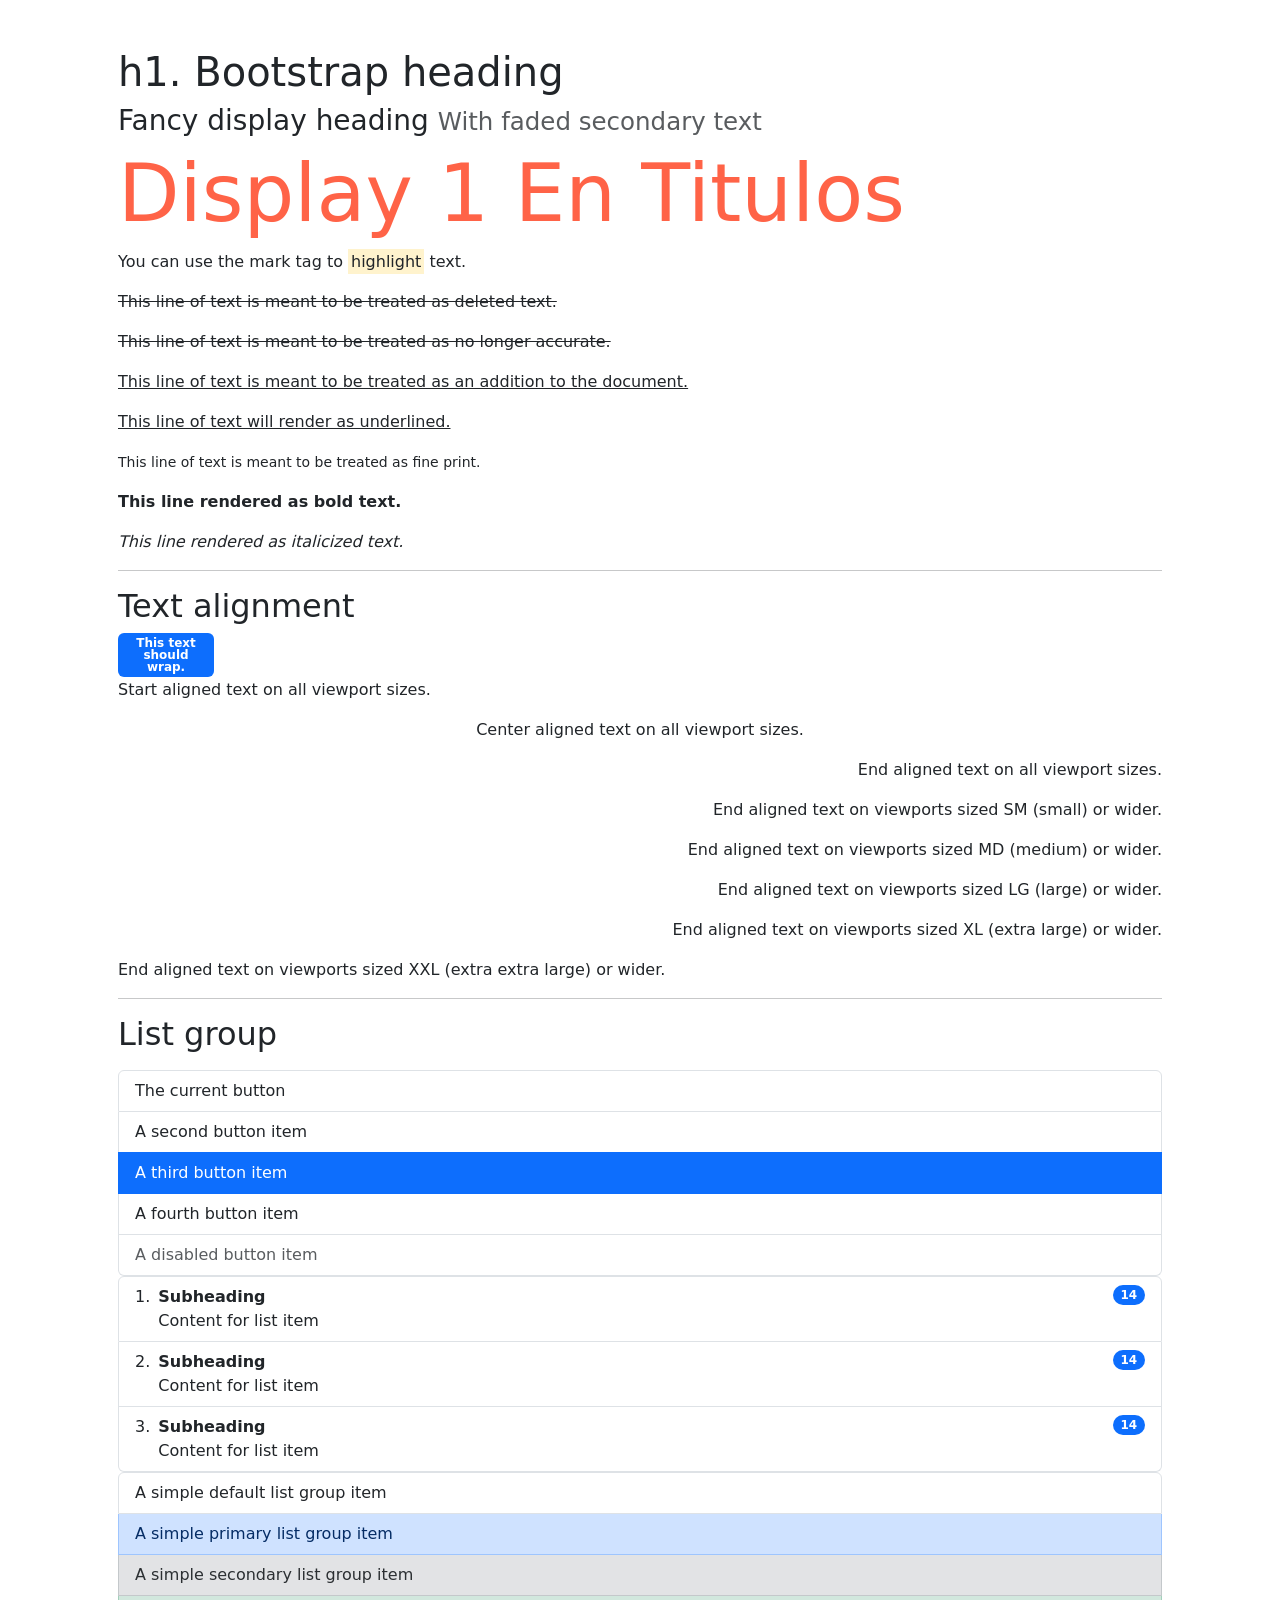
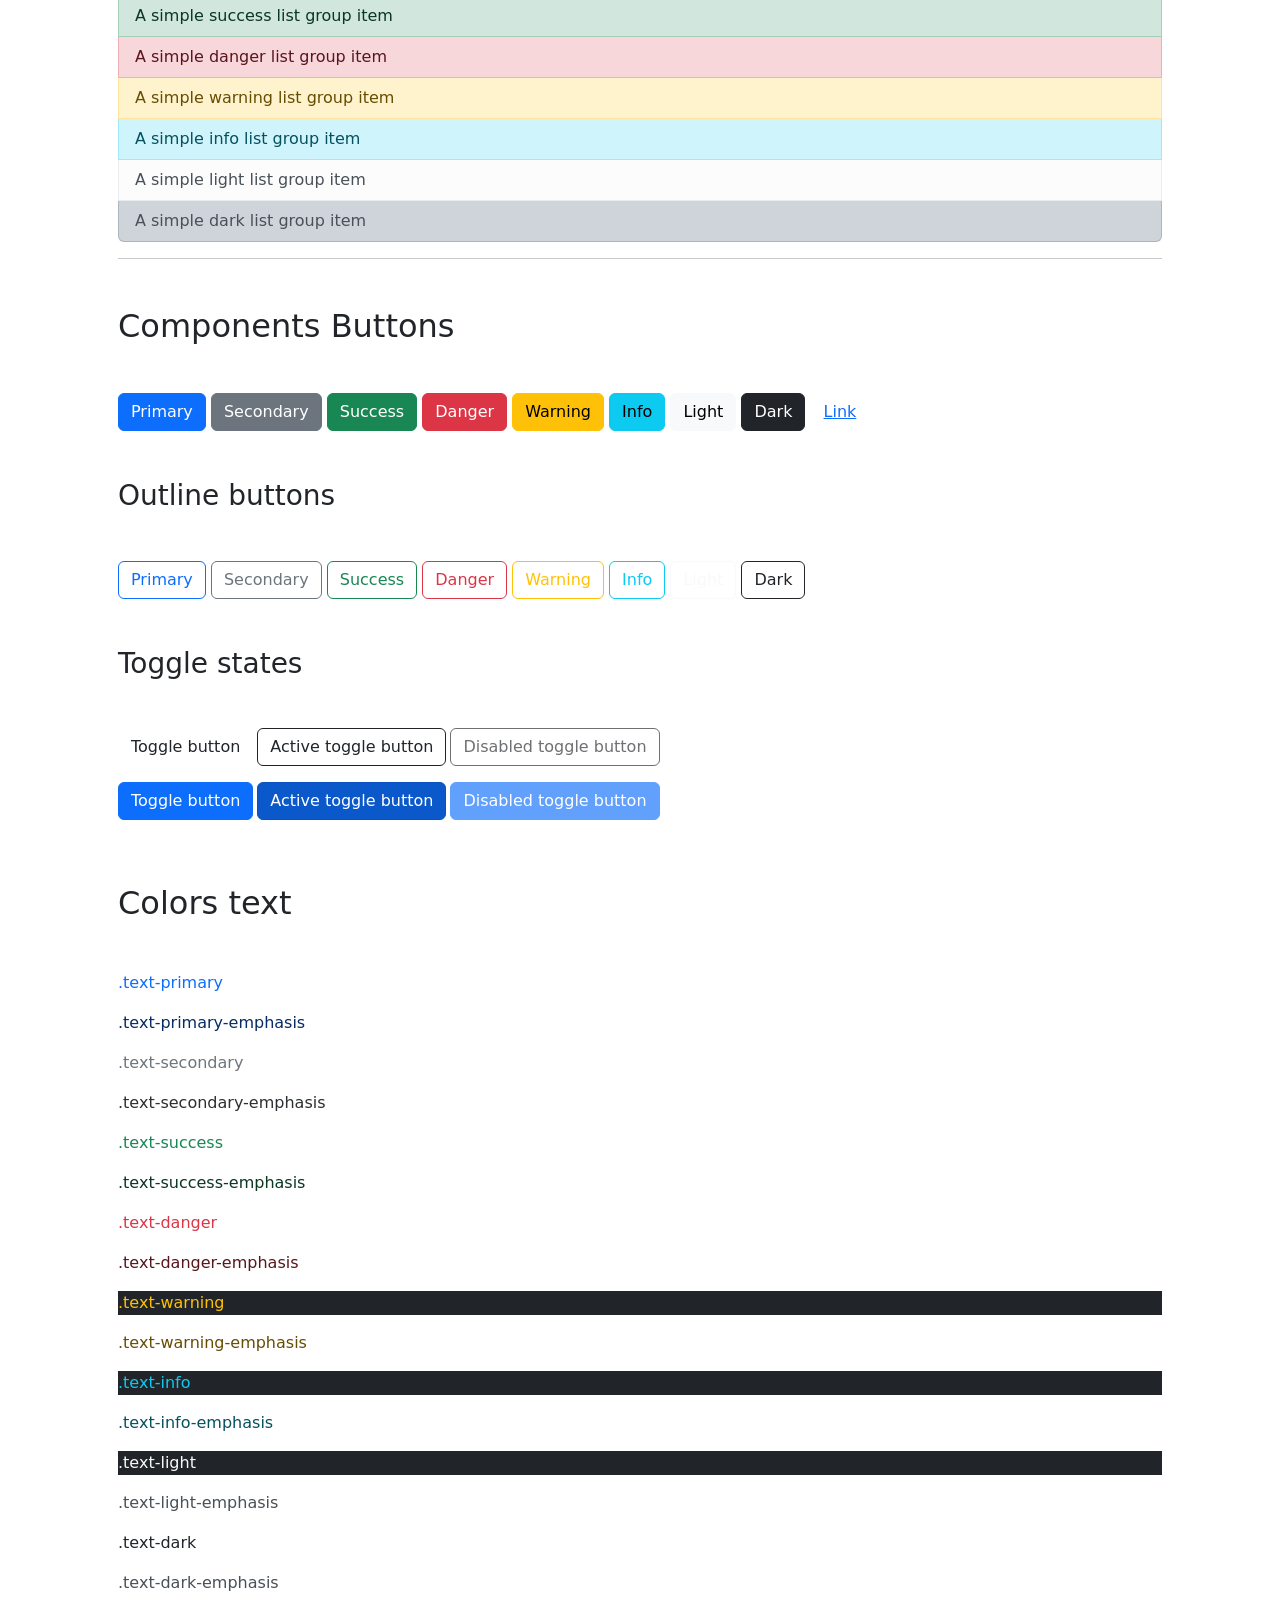
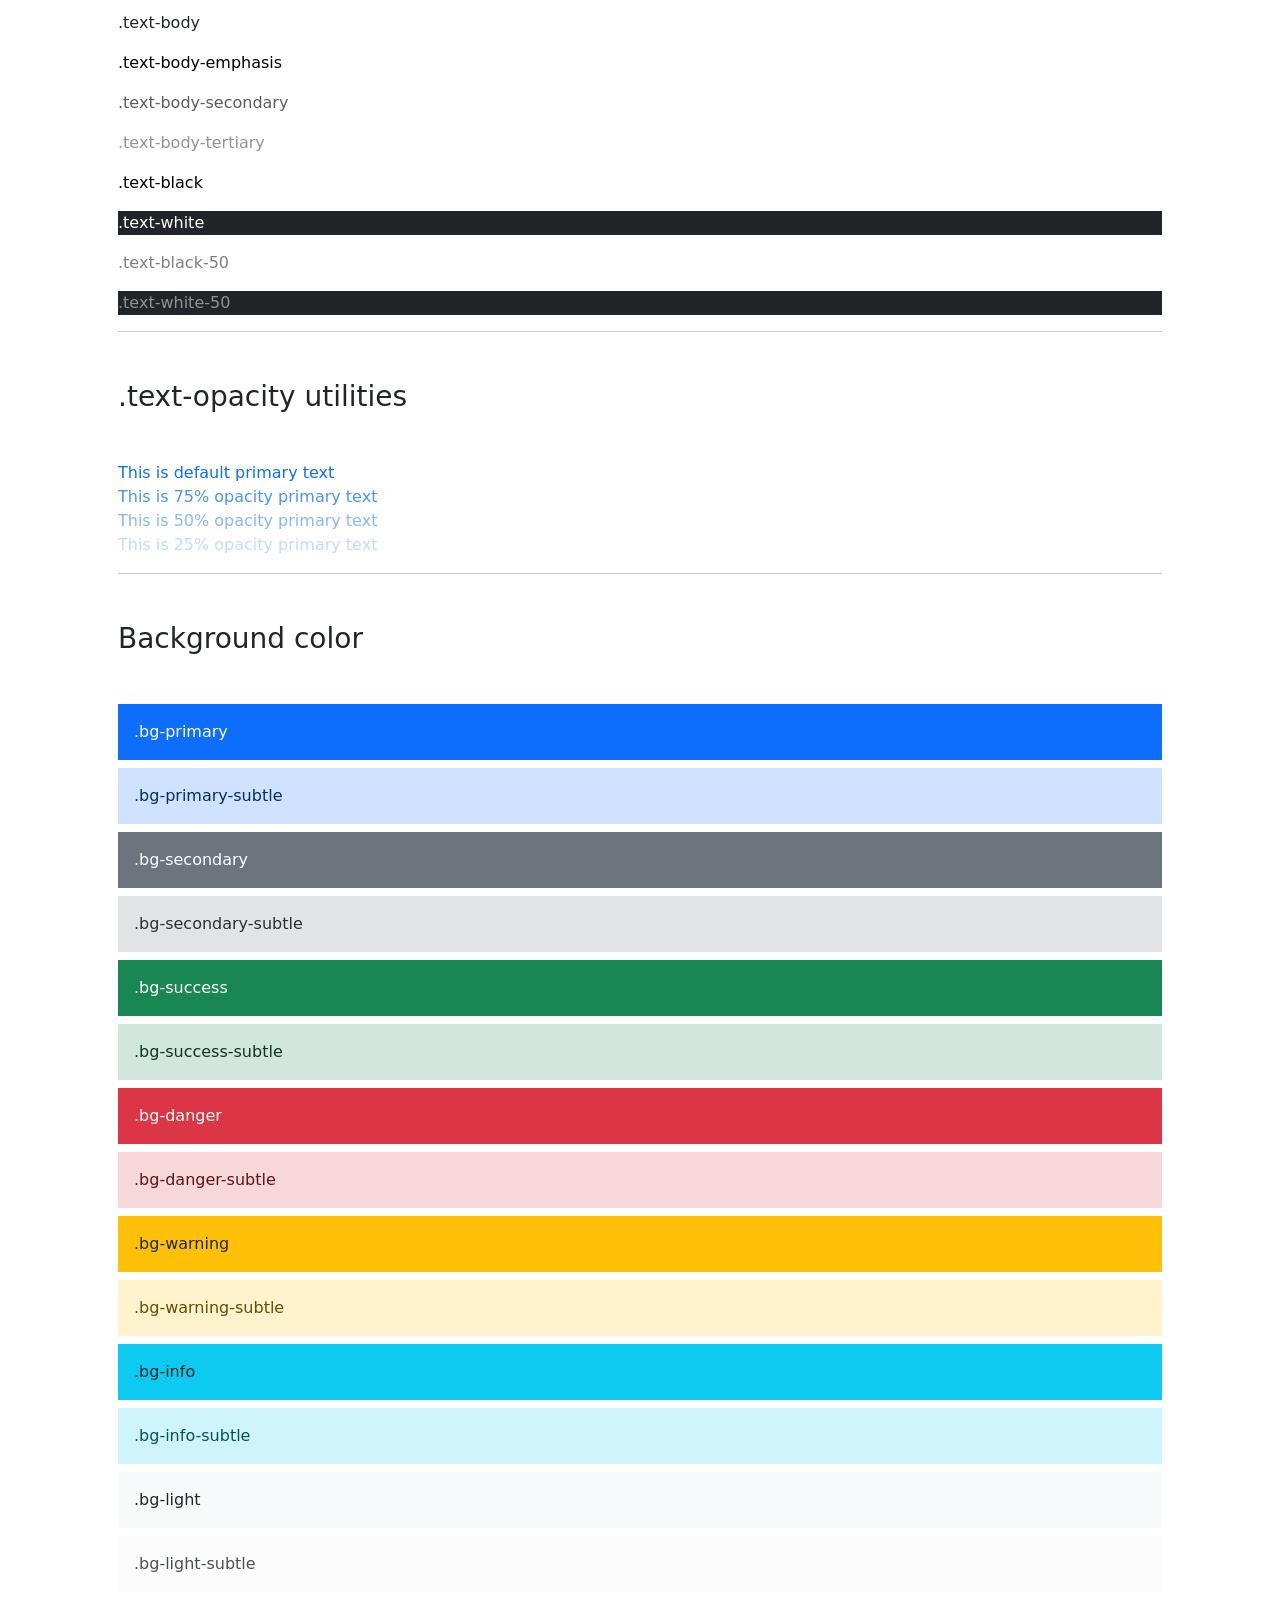
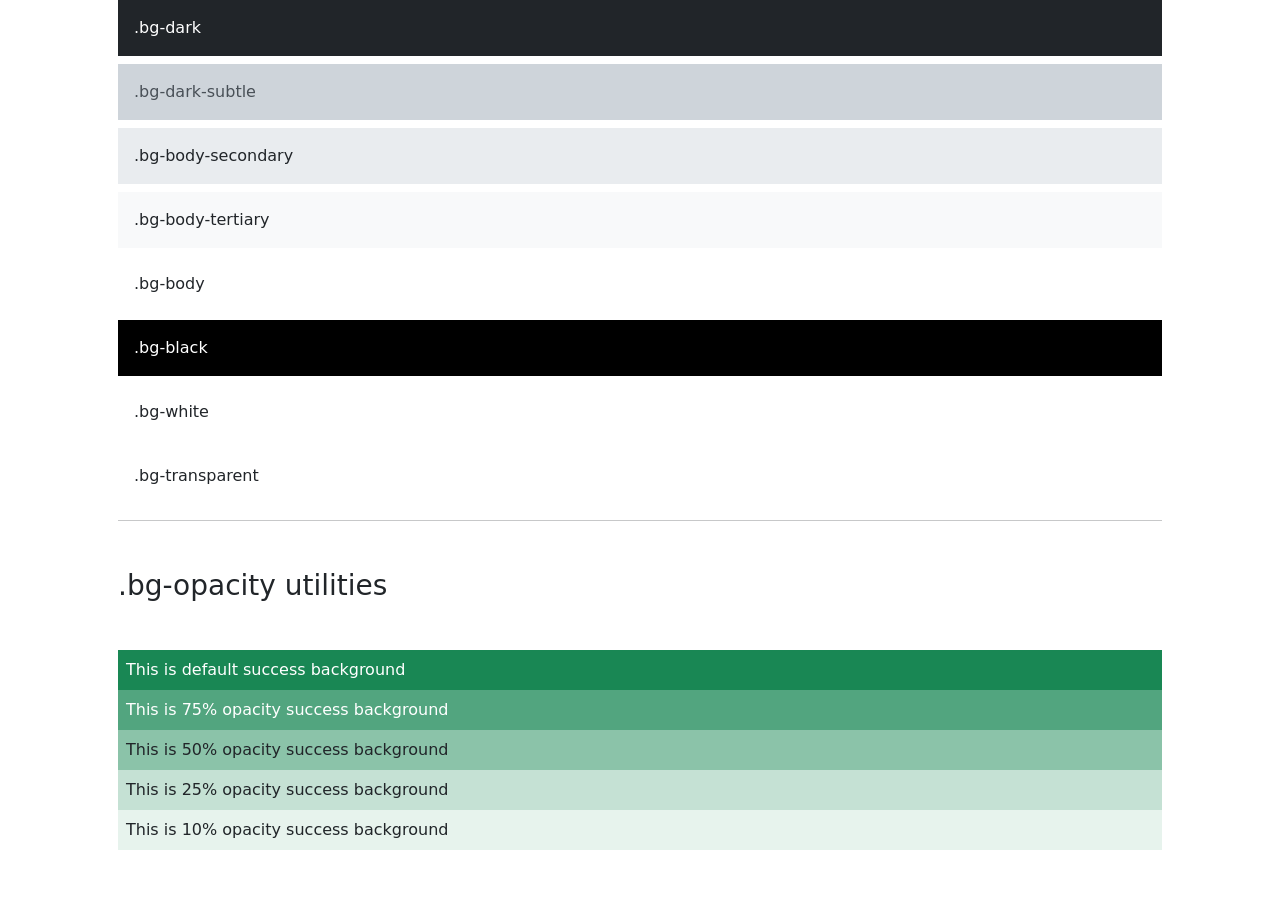
==== CSS_Frameworks_II.html @ 909f0714 "Ejemplos Framework II" ====
<!doctype html>
<html lang="en">

<head>
    <meta charset="utf-8">
    <meta name="viewport" content="width=device-width, initial-scale=1">
    <title>Bootstrap demo</title>
    <link href="https://cdn.jsdelivr.net/npm/bootstrap@5.3.8/dist/css/bootstrap.min.css" rel="stylesheet"
        integrity="sha384-sRIl4kxILFvY47J16cr9ZwB07vP4J8+LH7qKQnuqkuIAvNWLzeN8tE5YBujZqJLB" crossorigin="anonymous">

    <!-- Tu archivo personalizado SIEMPRE va después -->
    <link rel="stylesheet" href="style.css">
</head>

<body>

    <main class="container p-5">
        <h1>h1. Bootstrap heading</h1>
        <!-- <h2>h2. Bootstrap heading</h2>
        <h3>h3. Bootstrap heading</h3>
        <h4>h4. Bootstrap heading</h4>
        <h5>h5. Bootstrap heading</h5>
        <h6>h6. Bootstrap heading</h6> -->
        <h3>
            Fancy display heading
            <small class="text-body-secondary">With faded secondary text</small>
        </h3>

        <h1 class="display-1">Display 1 en titulos</h1>

        <p>You can use the mark tag to <mark>highlight</mark> text.</p>
        <p><del>This line of text is meant to be treated as deleted text.</del></p>
        <p><s>This line of text is meant to be treated as no longer accurate.</s></p>
        <p><ins>This line of text is meant to be treated as an addition to the document.</ins></p>
        <p><u>This line of text will render as underlined.</u></p>
        <p><small>This line of text is meant to be treated as fine print.</small></p>
        <p><strong>This line rendered as bold text.</strong></p>
        <p><em>This line rendered as italicized text.</em></p>

        <hr>

        <h2>Text alignment</h2>

        <div class="badge text-bg-primary text-wrap" style="width: 6rem;">
            This text should wrap.
        </div>

        <p class="text-start">Start aligned text on all viewport sizes.</p>
        <p class="text-center">Center aligned text on all viewport sizes.</p>
        <p class="text-end">End aligned text on all viewport sizes.</p>
        <p class="text-sm-end">End aligned text on viewports sized SM (small) or wider.</p>
        <p class="text-md-end">End aligned text on viewports sized MD (medium) or wider.</p>
        <p class="text-lg-end">End aligned text on viewports sized LG (large) or wider.</p>
        <p class="text-xl-end">End aligned text on viewports sized XL (extra large) or wider.</p>
        <p class="text-xxl-end">End aligned text on viewports sized XXL (extra extra large) or wider.</p>

        <hr>
        <h2 class="my-3">List group</h2>

        <div class="list-group">
            <button type="button" class="list-group-item list-group-item-action" aria-current="true">
                The current button
            </button>
            <button type="button" class="list-group-item list-group-item-action">A second button item</button>
            <button type="button" class="list-group-item list-group-item-action active">A third button item</button>
            <button type="button" class="list-group-item list-group-item-action">A fourth button item</button>
            <button type="button" class="list-group-item list-group-item-action" disabled>A disabled button
                item</button>
        </div>

        <ol class="list-group list-group-numbered">
            <li class="list-group-item d-flex justify-content-between align-items-start">
                <div class="ms-2 me-auto">
                    <div class="fw-bold">Subheading</div>
                    Content for list item
                </div>
                <span class="badge text-bg-primary rounded-pill">14</span>
            </li>
            <li class="list-group-item d-flex justify-content-between align-items-start">
                <div class="ms-2 me-auto">
                    <div class="fw-bold">Subheading</div>
                    Content for list item
                </div>
                <span class="badge text-bg-primary rounded-pill">14</span>
            </li>
            <li class="list-group-item d-flex justify-content-between align-items-start">
                <div class="ms-2 me-auto">
                    <div class="fw-bold">Subheading</div>
                    Content for list item
                </div>
                <span class="badge text-bg-primary rounded-pill">14</span>
            </li>
        </ol>

        <ul class="list-group">
            <li class="list-group-item">A simple default list group item</li>

            <li class="list-group-item list-group-item-primary">A simple primary list group item</li>
            <li class="list-group-item list-group-item-secondary">A simple secondary list group item</li>
            <li class="list-group-item list-group-item-success">A simple success list group item</li>
            <li class="list-group-item list-group-item-danger">A simple danger list group item</li>
            <li class="list-group-item list-group-item-warning">A simple warning list group item</li>
            <li class="list-group-item list-group-item-info">A simple info list group item</li>
            <li class="list-group-item list-group-item-light">A simple light list group item</li>
            <li class="list-group-item list-group-item-dark">A simple dark list group item</li>
        </ul>

        <hr>
        <h2 class="my-5">
            Components Buttons
        </h2>

        <button type="button" class="btn btn-primary">Primary</button>
        <button type="button" class="btn btn-secondary">Secondary</button>
        <button type="button" class="btn btn-success">Success</button>
        <button type="button" class="btn btn-danger">Danger</button>
        <button type="button" class="btn btn-warning">Warning</button>
        <button type="button" class="btn btn-info">Info</button>
        <button type="button" class="btn btn-light">Light</button>
        <button type="button" class="btn btn-dark">Dark</button>
        <button type="button" class="btn btn-link">Link</button>

        <h3 class="my-5">Outline buttons</h3>

        <button type="button" class="btn btn-outline-primary">Primary</button>
        <button type="button" class="btn btn-outline-secondary">Secondary</button>
        <button type="button" class="btn btn-outline-success">Success</button>
        <button type="button" class="btn btn-outline-danger">Danger</button>
        <button type="button" class="btn btn-outline-warning">Warning</button>
        <button type="button" class="btn btn-outline-info">Info</button>
        <button type="button" class="btn btn-outline-light">Light</button>
        <button type="button" class="btn btn-outline-dark">Dark</button>

        <h3 class="my-5">Toggle states</h3>

        <p class="d-inline-flex gap-1">
            <button type="button" class="btn" data-bs-toggle="button">Toggle button</button>
            <button type="button" class="btn active" data-bs-toggle="button" aria-pressed="true">Active toggle
                button</button>
            <button type="button" class="btn" disabled data-bs-toggle="button">Disabled toggle button</button>
        </p>
        <p class="d-inline-flex gap-1">
            <button type="button" class="btn btn-primary" data-bs-toggle="button">Toggle button</button>
            <button type="button" class="btn btn-primary active" data-bs-toggle="button" aria-pressed="true">Active
                toggle button</button>
            <button type="button" class="btn btn-primary" disabled data-bs-toggle="button">Disabled toggle
                button</button>
        </p>

        <h2 class="my-5">
            Colors text
        </h2>
        <p class="text-primary">.text-primary</p>
        <p class="text-primary-emphasis">.text-primary-emphasis</p>
        <p class="text-secondary">.text-secondary</p>
        <p class="text-secondary-emphasis">.text-secondary-emphasis</p>
        <p class="text-success">.text-success</p>
        <p class="text-success-emphasis">.text-success-emphasis</p>
        <p class="text-danger">.text-danger</p>
        <p class="text-danger-emphasis">.text-danger-emphasis</p>
        <p class="text-warning bg-dark">.text-warning</p>
        <p class="text-warning-emphasis">.text-warning-emphasis</p>
        <p class="text-info bg-dark">.text-info</p>
        <p class="text-info-emphasis">.text-info-emphasis</p>
        <p class="text-light bg-dark">.text-light</p>
        <p class="text-light-emphasis">.text-light-emphasis</p>
        <p class="text-dark bg-white">.text-dark</p>
        <p class="text-dark-emphasis">.text-dark-emphasis</p>

        <p class="text-body">.text-body</p>
        <p class="text-body-emphasis">.text-body-emphasis</p>
        <p class="text-body-secondary">.text-body-secondary</p>
        <p class="text-body-tertiary">.text-body-tertiary</p>

        <p class="text-black bg-white">.text-black</p>
        <p class="text-white bg-dark">.text-white</p>
        <p class="text-black-50 bg-white">.text-black-50</p>
        <p class="text-white-50 bg-dark">.text-white-50</p>

        <hr>
        <h3 class="my-5">.text-opacity utilities</h3>

        <div class="text-primary">This is default primary text</div>
        <div class="text-primary text-opacity-75">This is 75% opacity primary text</div>
        <div class="text-primary text-opacity-50">This is 50% opacity primary text</div>
        <div class="text-primary text-opacity-25">This is 25% opacity primary text</div>

        <hr>
        <h3 class="my-5">Background color</h3>

        <div class="p-3 mb-2 bg-primary text-white">.bg-primary</div>
        <div class="p-3 mb-2 bg-primary-subtle text-primary-emphasis">.bg-primary-subtle</div>
        <div class="p-3 mb-2 bg-secondary text-white">.bg-secondary</div>
        <div class="p-3 mb-2 bg-secondary-subtle text-secondary-emphasis">.bg-secondary-subtle</div>
        <div class="p-3 mb-2 bg-success text-white">.bg-success</div>
        <div class="p-3 mb-2 bg-success-subtle text-success-emphasis">.bg-success-subtle</div>
        <div class="p-3 mb-2 bg-danger text-white">.bg-danger</div>
        <div class="p-3 mb-2 bg-danger-subtle text-danger-emphasis">.bg-danger-subtle</div>
        <div class="p-3 mb-2 bg-warning text-dark">.bg-warning</div>
        <div class="p-3 mb-2 bg-warning-subtle text-warning-emphasis">.bg-warning-subtle</div>
        <div class="p-3 mb-2 bg-info text-dark">.bg-info</div>
        <div class="p-3 mb-2 bg-info-subtle text-info-emphasis">.bg-info-subtle</div>
        <div class="p-3 mb-2 bg-light text-dark">.bg-light</div>
        <div class="p-3 mb-2 bg-light-subtle text-light-emphasis">.bg-light-subtle</div>
        <div class="p-3 mb-2 bg-dark text-white">.bg-dark</div>
        <div class="p-3 mb-2 bg-dark-subtle text-dark-emphasis">.bg-dark-subtle</div>
        <div class="p-3 mb-2 bg-body-secondary">.bg-body-secondary</div>
        <div class="p-3 mb-2 bg-body-tertiary">.bg-body-tertiary</div>
        <div class="p-3 mb-2 bg-body text-body">.bg-body</div>
        <div class="p-3 mb-2 bg-black text-white">.bg-black</div>
        <div class="p-3 mb-2 bg-white text-dark">.bg-white</div>
        <div class="p-3 mb-2 bg-transparent text-body">.bg-transparent</div>

        <hr>
        <h3 class="my-5">.bg-opacity utilities</h3>

        <div class="bg-success p-2 text-white">This is default success background</div>
        <div class="bg-success p-2 text-white bg-opacity-75">This is 75% opacity success background</div>
        <div class="bg-success p-2 text-dark bg-opacity-50">This is 50% opacity success background</div>
        <div class="bg-success p-2 text-dark bg-opacity-25">This is 25% opacity success background</div>
        <div class="bg-success p-2 text-dark bg-opacity-10">This is 10% opacity success background</div>
    </main>







    <script src="https://cdn.jsdelivr.net/npm/bootstrap@5.3.8/dist/js/bootstrap.bundle.min.js"
        integrity="sha384-FKyoEForCGlyvwx9Hj09JcYn3nv7wiPVlz7YYwJrWVcXK/BmnVDxM+D2scQbITxI"
        crossorigin="anonymous"></script>
</body>

</html>
---- style.css ----
.display-1 {
    color: tomato;
    /* text-transform: uppercase; */
    /* text-transform: lowercase; */
    text-transform: capitalize;
}
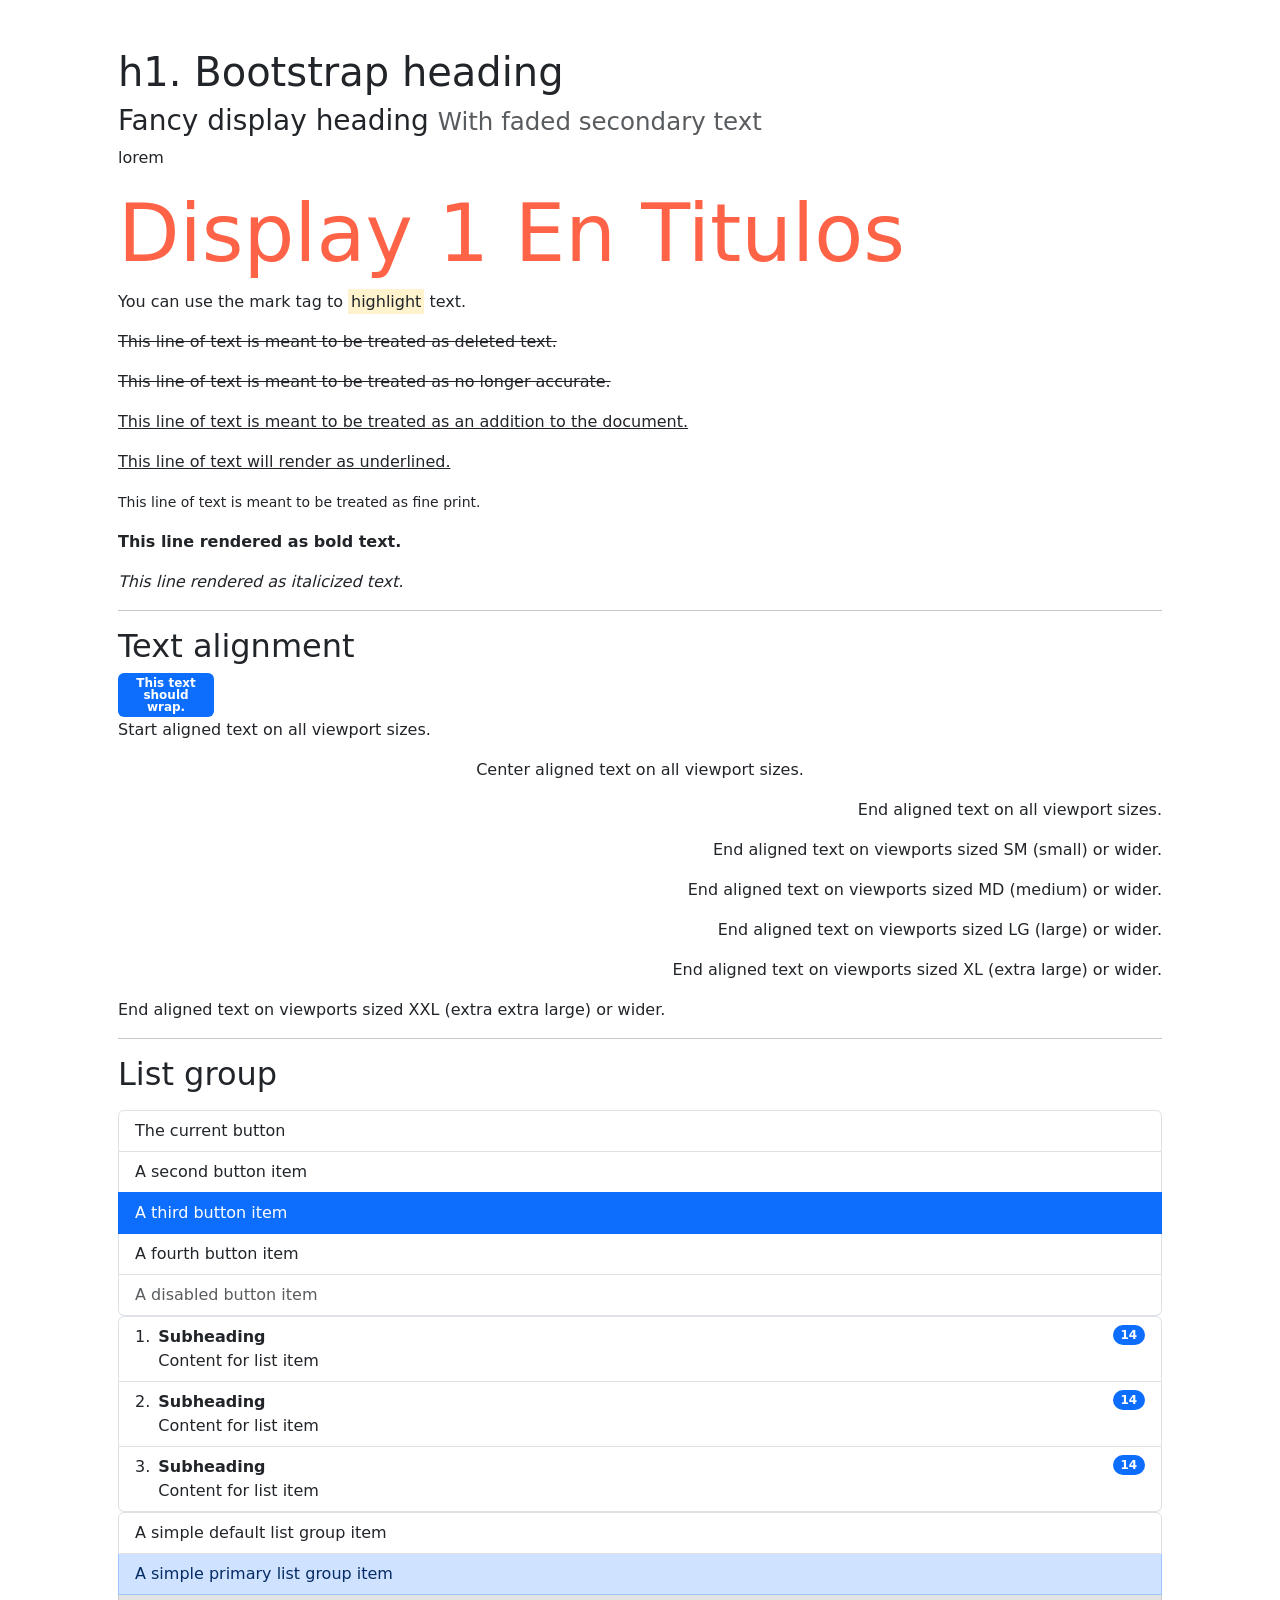
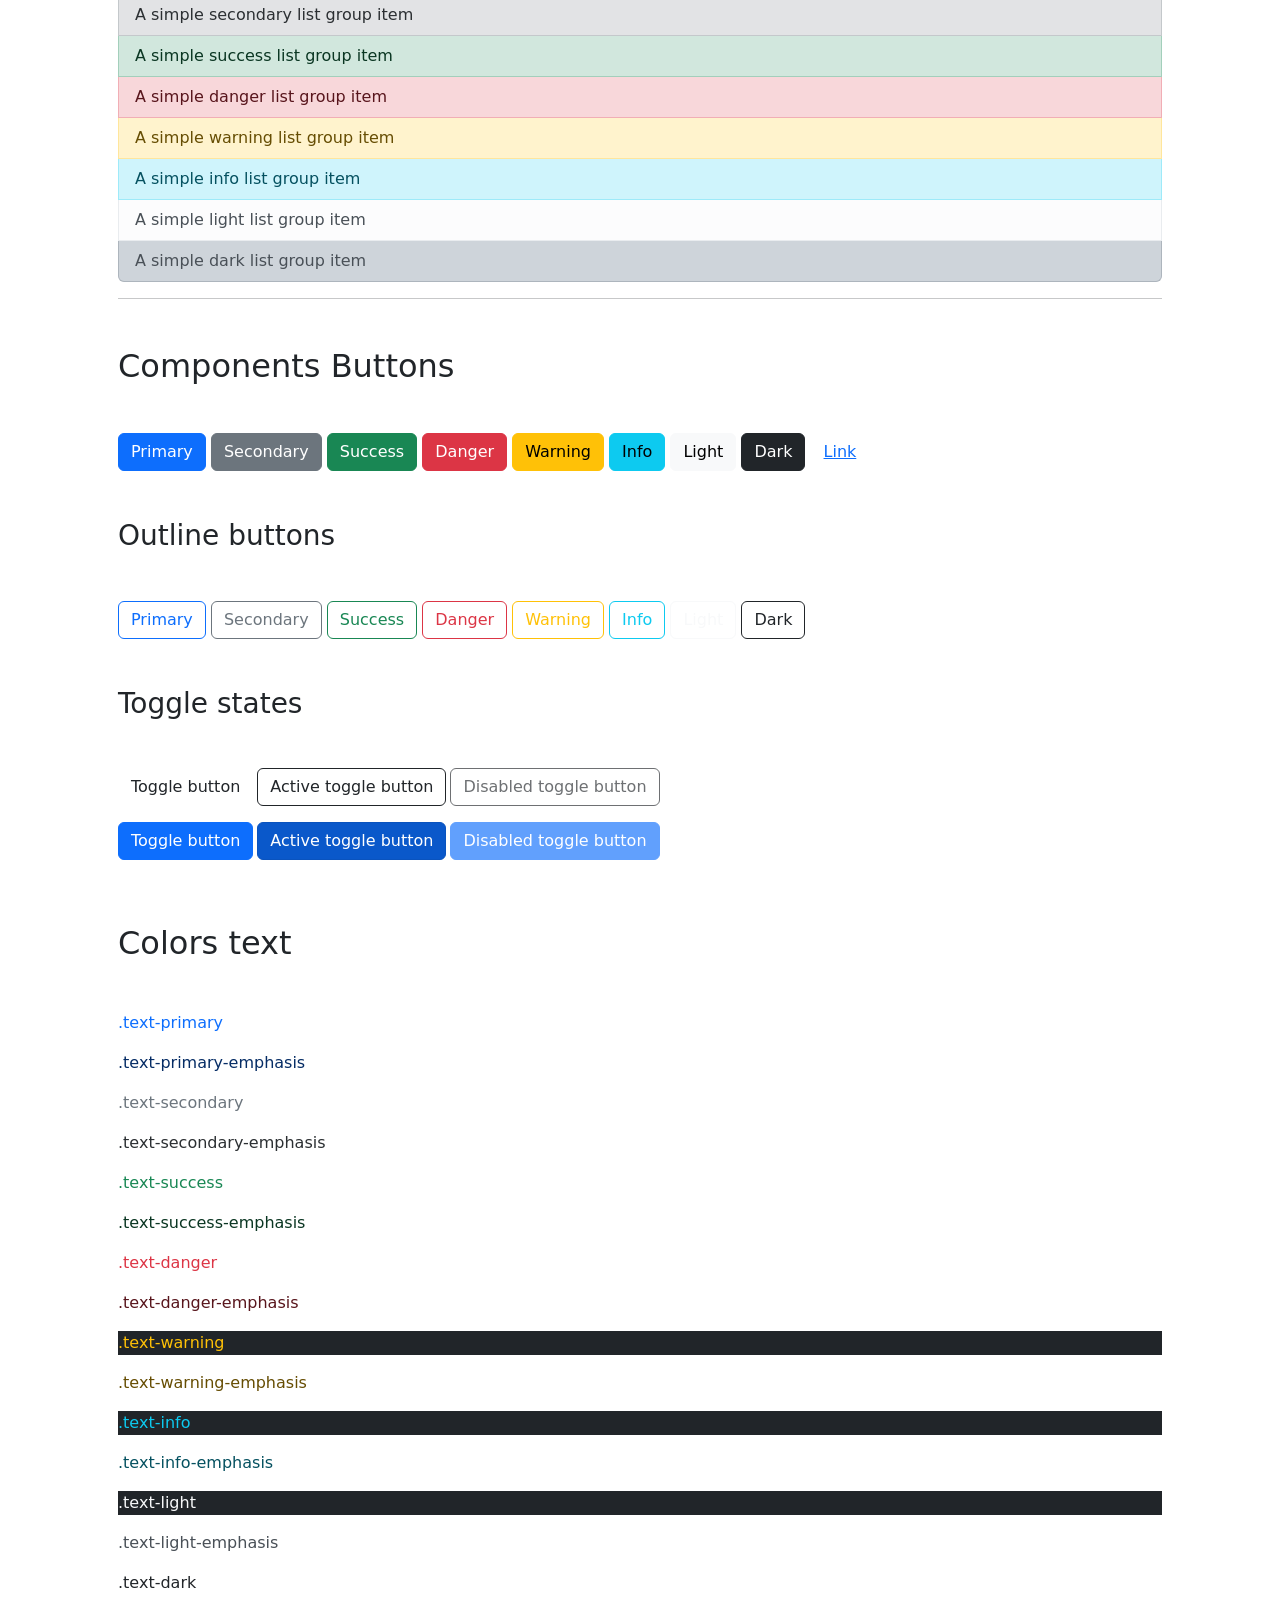
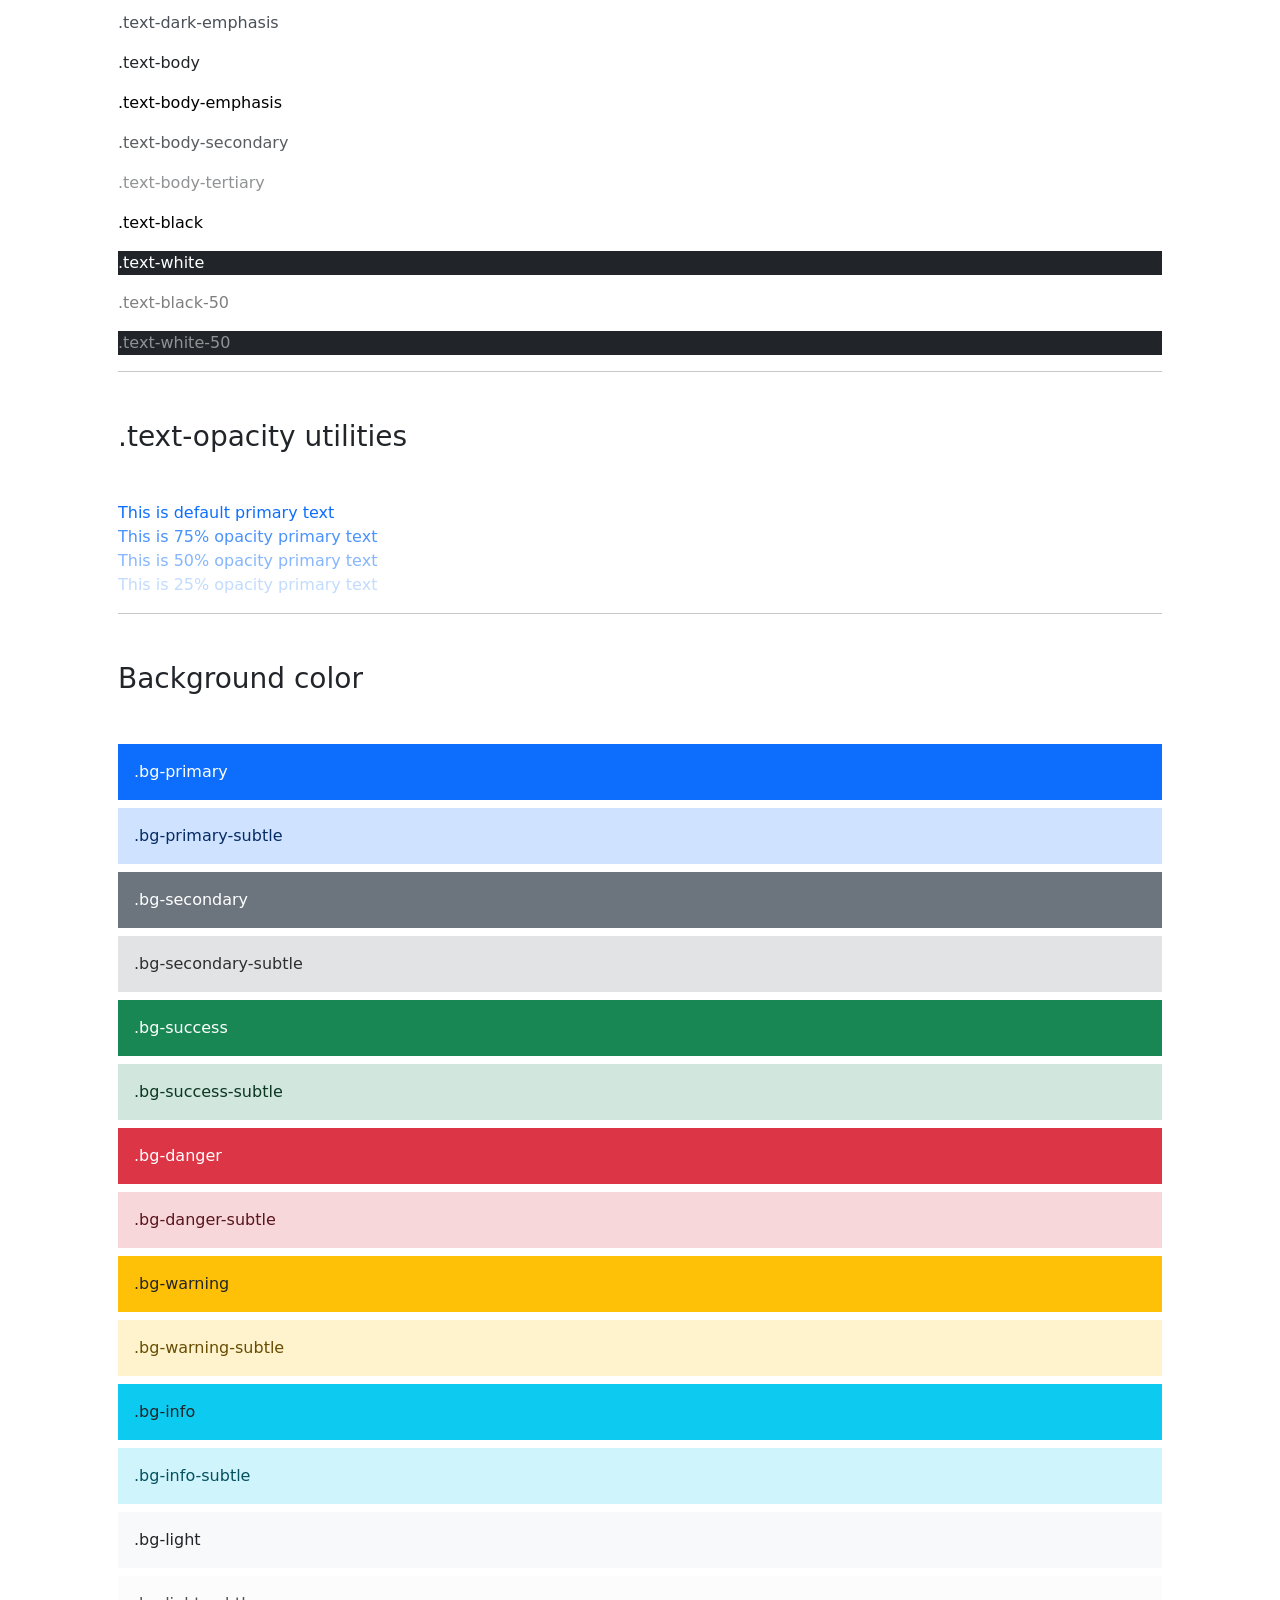
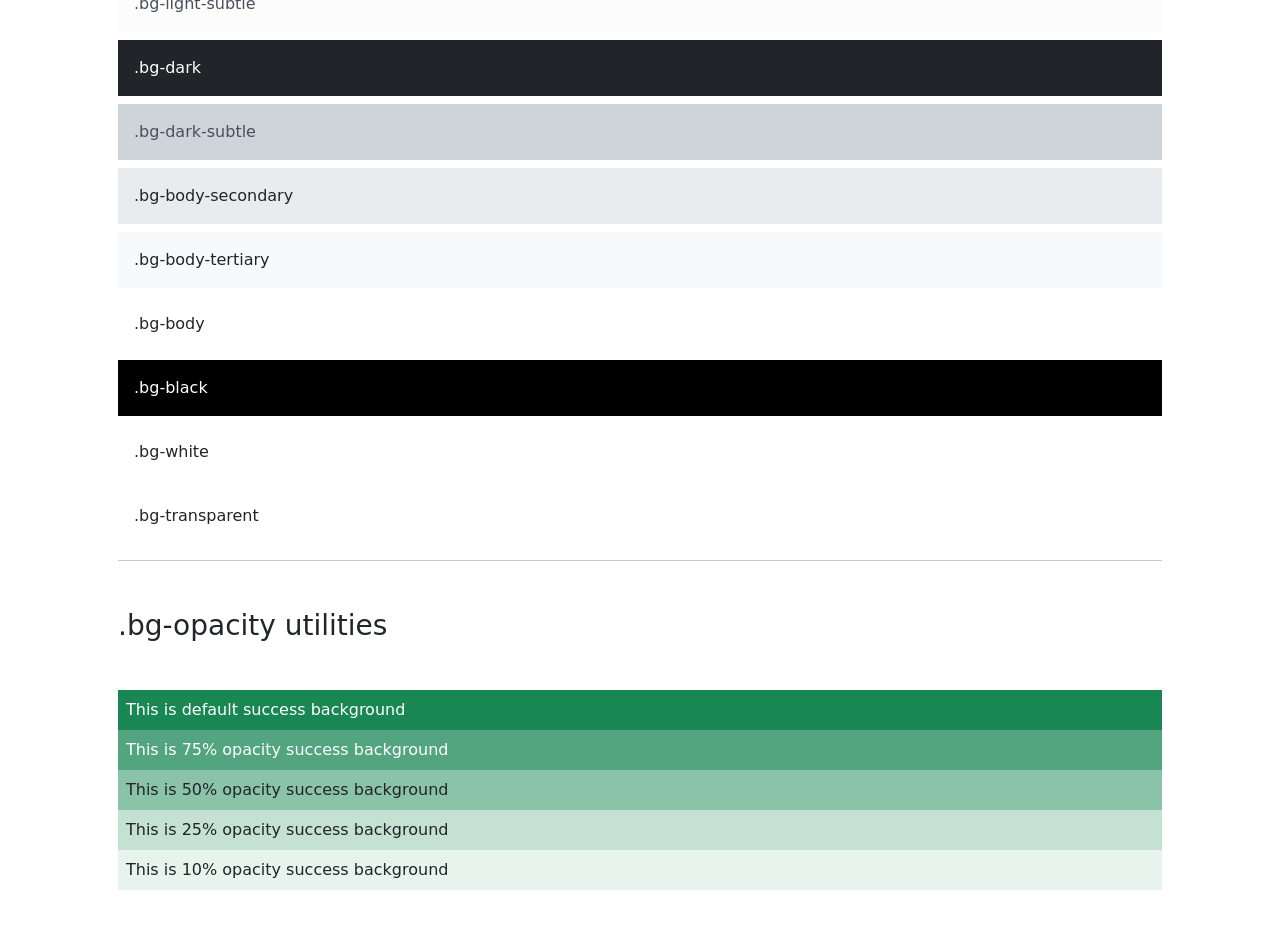
==== commit f8c30fcd: "Ejemplos Framework III finalizar con modal" ====
--- a/CSS_Frameworks_II.html
+++ b/CSS_Frameworks_II.html
@@ -25,6 +25,8 @@
             Fancy display heading
             <small class="text-body-secondary">With faded secondary text</small>
         </h3>
+
+        <p>lorem</p>
 
         <h1 class="display-1">Display 1 en titulos</h1>
 
